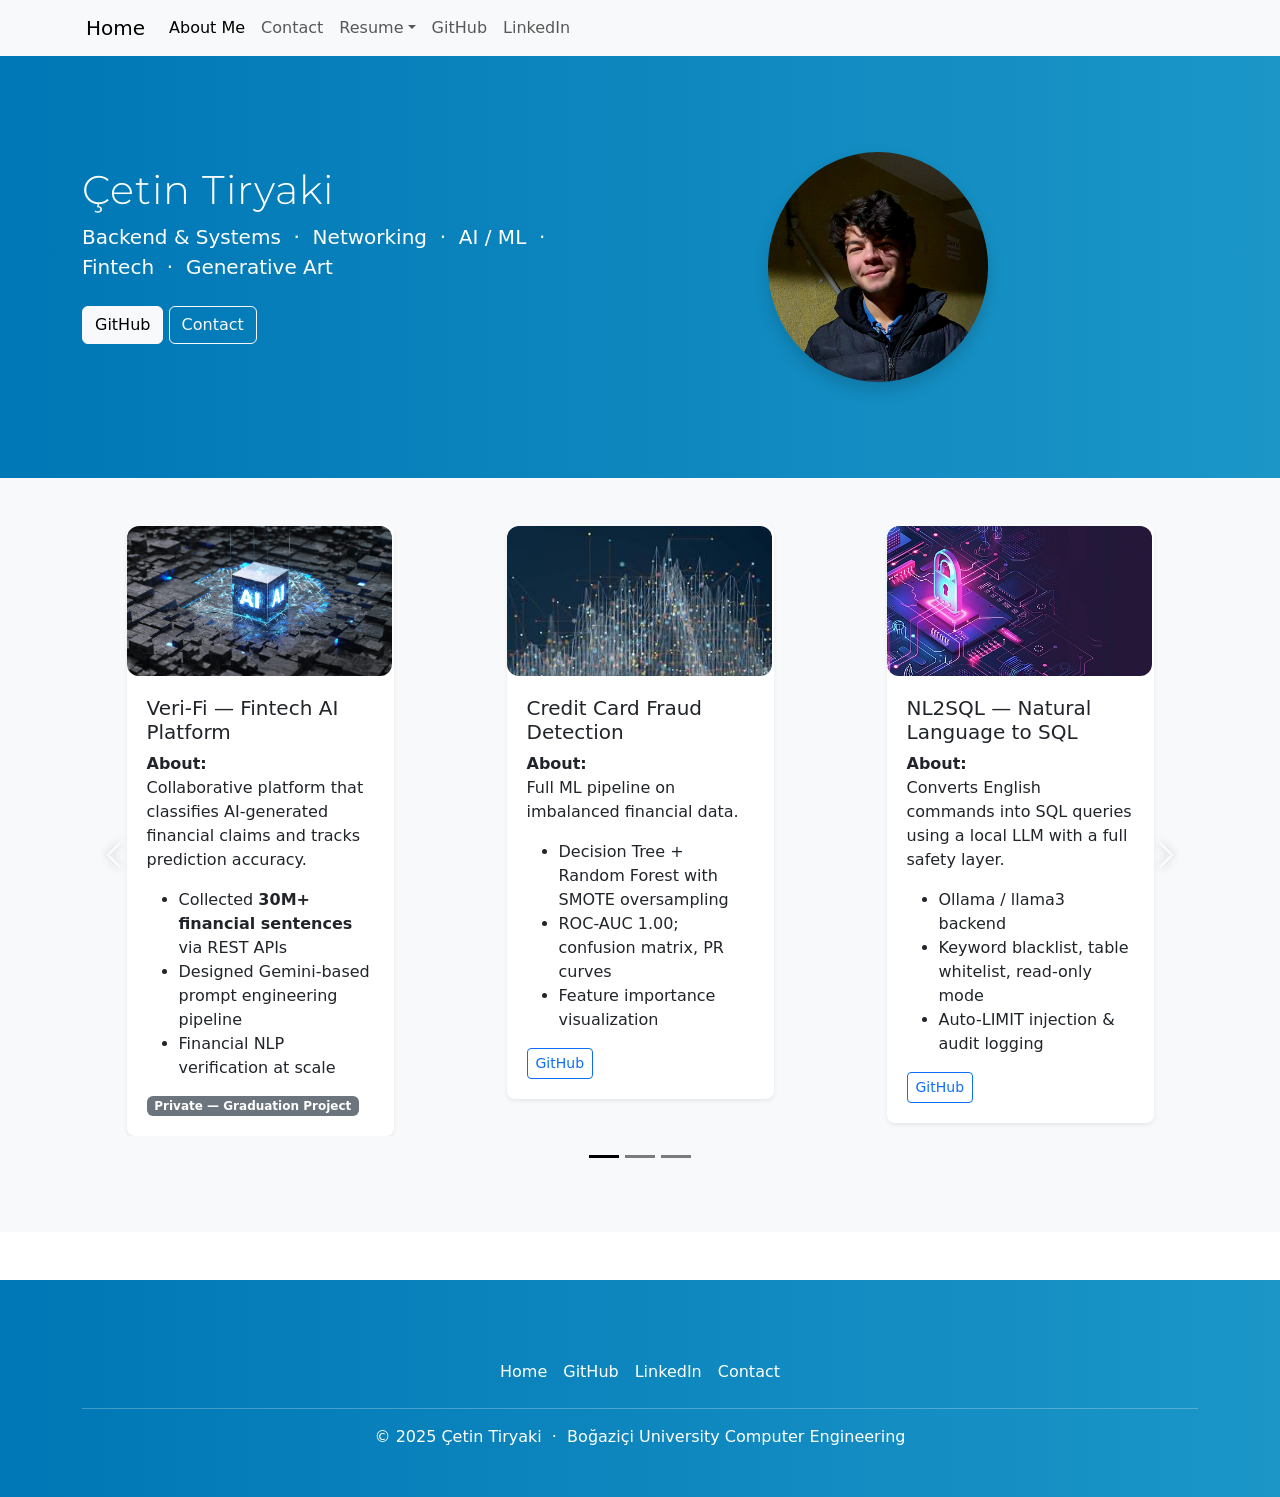
==== index.html @ 30a54d56 "initial commit" ====
<!DOCTYPE html>
<html lang="en">
<head>
    <meta charset="UTF-8">
    <meta name="viewport" content="width=device-width, initial-scale=1.0">
    <title>Çetin Tiryaki</title>
    <link href="https://cdn.jsdelivr.net/npm/bootstrap@5.3.8/dist/css/bootstrap.min.css" rel="stylesheet" integrity="sha384-sRIl4kxILFvY47J16cr9ZwB07vP4J8+LH7qKQnuqkuIAvNWLzeN8tE5YBujZqJLB" crossorigin="anonymous">
    <link rel="stylesheet" href="style.css">
    <link href="https://fonts.googleapis.com/css2?family=Montserrat:wght@600&display=swap" rel="stylesheet">
</head>
<body>

<!-- NAVBAR -->
<nav class="navbar navbar-expand-lg bg-body-tertiary">
  <div class="container px-3">
    <a class="navbar-brand" href="index.html">Home</a>
    <button class="navbar-toggler" type="button" data-bs-toggle="collapse"
            data-bs-target="#navbarSupportedContent" aria-controls="navbarSupportedContent"
            aria-expanded="false" aria-label="Toggle navigation">
      <span class="navbar-toggler-icon"></span>
    </button>
    <div class="collapse navbar-collapse" id="navbarSupportedContent">
      <ul class="navbar-nav me-auto mb-2 mb-lg-0">
        <li class="nav-item">
          <a class="nav-link active" aria-current="page" href="#">About Me</a>
        </li>
        <li class="nav-item">
          <a class="nav-link" href="mailto:cetin.tiryaki@std.bogazici.edu.tr">Contact</a>
        </li>
        <li class="nav-item dropdown">
          <a class="nav-link dropdown-toggle" href="#" role="button"
             data-bs-toggle="dropdown" aria-expanded="false">Resume</a>
          <ul class="dropdown-menu">
            <li><a class="dropdown-item" href="CV.pdf" download="CV.pdf">Download</a></li>
            <li><a class="dropdown-item" href="resume.html" target="_blank" rel="noopener">Preview</a></li>
          </ul>
        </li>
        <li class="nav-item">
          <a class="nav-link" href="https://github.com/cetintiryaki" target="_blank" rel="noopener">GitHub</a>
        </li>
        <li class="nav-item">
          <a class="nav-link" href="https://www.linkedin.com/in/%C3%A7etin-tiryaki-0653302aa" target="_blank" rel="noopener">LinkedIn</a>
        </li>
      </ul>
    </div>
  </div>
</nav>

<!-- HERO -->
<main>
  <section class="hero-section py-5">
    <div class="container">
      <div class="row py-lg-5 align-items-center">
        <div class="col-lg-6 col-md-7">
          <h1 class="fw-light text-start">Çetin Tiryaki</h1>
          <p class="lead text-start">Backend &amp; Systems &nbsp;·&nbsp; Networking &nbsp;·&nbsp; AI / ML &nbsp;·&nbsp; Fintech &nbsp;·&nbsp; Generative Art</p>
          <p class="text-start">
            <a href="https://github.com/cetintiryaki" target="_blank" class="btn btn-light my-2">GitHub</a>
            <a href="mailto:cetin.tiryaki@std.bogazici.edu.tr" class="btn btn-outline-light my-2">Contact</a>
          </p>
        </div>
        <div class="col-lg-5 col-md-5 text-center">
          <img src="./profile kopyası.png" alt="Çetin Tiryaki"
               class="rounded-circle img-fluid shadow" width="220" height="220">
        </div>
      </div>
    </div>
  </section>

  <!-- CARDS -->
  <div class="album py-5 bg-body-tertiary">
    <div class="container">

      <div id="cardCarousel" class="carousel carousel-dark slide" data-bs-ride="false">
        <div class="carousel-inner">

          <!-- SLIDE 1: Fintech & AI -->
          <div class="carousel-item active">
            <div class="row g-4">

              <div class="col-md-4">
                <div class="card shadow-sm">
                  <img src="./AI.jpeg" alt="Veri-Fi" style="border-radius:12px;object-fit:cover;" width="265" height="150">
                  <div class="card-body">
                    <h5 class="card-title">Veri-Fi — Fintech AI Platform</h5>
                    <p class="card-text">
                      <strong>About:</strong><br>
                      Collaborative platform that classifies AI-generated financial claims and tracks prediction accuracy.
                      <ul>
                        <li>Collected <strong>30M+ financial sentences</strong> via REST APIs</li>
                        <li>Designed Gemini-based prompt engineering pipeline</li>
                        <li>Financial NLP verification at scale</li>
                      </ul>
                    </p>
                    <div class="d-flex justify-content-between align-items-center">
                      <span class="badge bg-secondary">Private — Graduation Project</span>
                    </div>
                  </div>
                </div>
              </div>

              <div class="col-md-4">
                <div class="card shadow-sm">
                  <img src="./monte carlo.jpeg" alt="Fraud Detection" style="border-radius:12px;object-fit:cover;" width="265" height="150">
                  <div class="card-body">
                    <h5 class="card-title">Credit Card Fraud Detection</h5>
                    <p class="card-text">
                      <strong>About:</strong><br>
                      Full ML pipeline on imbalanced financial data.
                      <ul>
                        <li>Decision Tree + Random Forest with SMOTE oversampling</li>
                        <li>ROC-AUC 1.00; confusion matrix, PR curves</li>
                        <li>Feature importance visualization</li>
                      </ul>
                    </p>
                    <div class="d-flex justify-content-between align-items-center">
                      <div class="btn-group">
                        <a href="https://github.com/cetintiryaki/fraud-detection" target="_blank" class="btn btn-sm btn-outline-primary">GitHub</a>
                      </div>
                    </div>
                  </div>
                </div>
              </div>

              <div class="col-md-4">
                <div class="card shadow-sm">
                  <img src="./cs.jpg" alt="NL2SQL" style="border-radius:12px;object-fit:cover;" width="265" height="150">
                  <div class="card-body">
                    <h5 class="card-title">NL2SQL — Natural Language to SQL</h5>
                    <p class="card-text">
                      <strong>About:</strong><br>
                      Converts English commands into SQL queries using a local LLM with a full safety layer.
                      <ul>
                        <li>Ollama / llama3 backend</li>
                        <li>Keyword blacklist, table whitelist, read-only mode</li>
                        <li>Auto-LIMIT injection &amp; audit logging</li>
                      </ul>
                    </p>
                    <div class="d-flex justify-content-between align-items-center">
                      <div class="btn-group">
                        <a href="https://github.com/cetintiryaki/nl2sql" target="_blank" class="btn btn-sm btn-outline-primary">GitHub</a>
                      </div>
                    </div>
                  </div>
                </div>
              </div>

            </div>
          </div>

          <!-- SLIDE 2: Systems & Networking -->
          <div class="carousel-item">
            <div class="row g-4">

              <div class="col-md-4">
                <div class="card shadow-sm">
                  <img src="./network.jpeg" alt="Reliable UDP" style="border-radius:12px;object-fit:cover;" width="265" height="150">
                  <div class="card-body">
                    <h5 class="card-title">Reliable UDP Transport Protocol</h5>
                    <p class="card-text">
                      <strong>About:</strong><br>
                      TCP-like reliability built on top of UDP from scratch.
                      <ul>
                        <li>SEQ/ACK sliding window &amp; RWND flow control</li>
                        <li>Slow Start / Congestion Avoidance / Fast Recovery</li>
                        <li>File &amp; media transfer + terminal chat demo</li>
                      </ul>
                    </p>
                    <div class="d-flex justify-content-between align-items-center">
                      <div class="btn-group">
                        <a href="https://github.com/cetintiryaki/reliable-udp" target="_blank" class="btn btn-sm btn-outline-primary">GitHub</a>
                      </div>
                    </div>
                  </div>
                </div>
              </div>

              <div class="col-md-4">
                <div class="card shadow-sm">
                  <img src="./FullStack.jpg" alt="TransferDB" style="border-radius:12px;object-fit:cover;" width="265" height="150">
                  <div class="card-body">
                    <h5 class="card-title">TransferDB — Database Engineering</h5>
                    <p class="card-text">
                      <strong>About:</strong><br>
                      Full relational DB for a sports club management system (CMPE 321).
                      <ul>
                        <li>MySQL schema with 12 tables</li>
                        <li>13 SIGNAL-firing triggers for integrity enforcement</li>
                        <li>Flask backend with bcrypt authentication</li>
                      </ul>
                    </p>
                    <div class="d-flex justify-content-between align-items-center">
                      <span class="badge bg-secondary">Coursework — CMPE 321</span>
                    </div>
                  </div>
                </div>
              </div>

              <div class="col-md-4">
                <div class="card shadow-sm">
                  <img src="./skills.png" alt="WitcherTracker" style="border-radius:12px;object-fit:cover;" width="265" height="150">
                  <div class="card-body">
                    <h5 class="card-title">WitcherTracker — Systems Programming</h5>
                    <p class="card-text">
                      <strong>About:</strong><br>
                      Command-driven terminal application at the lowest level.
                      <ul>
                        <li>Full implementation in C (parser / processor / writer)</li>
                        <li>Complete port to <strong>x86-64 GNU Assembler</strong></li>
                        <li>Also includes RISC-V memory &amp; cache coursework</li>
                      </ul>
                    </p>
                    <div class="d-flex justify-content-between align-items-center">
                      <span class="badge bg-secondary">Coursework — Systems / Architecture</span>
                    </div>
                  </div>
                </div>
              </div>

            </div>
          </div>

          <!-- SLIDE 3: Algorithms & Academic -->
          <div class="carousel-item">
            <div class="row g-4">

              <div class="col-md-4">
                <div class="card shadow-sm">
                  <img src="./perlin.PNG" alt="Generative Art" style="border-radius:12px;object-fit:cover;" width="265" height="150">
                  <div class="card-body">
                    <h5 class="card-title">Generative Art &amp; Simulations</h5>
                    <p class="card-text">
                      <strong>About:</strong><br>
                      Creative coding and physics-based simulation.
                      <ul>
                        <li>Generative art — exhibited at Boğaziçi University(The picture above is mine.)</li>
                        <li>Interstellar object simulation with Perlin noise</li>
                        <li>Music recommendation (probabilistic simulation)</li>
                        <li>2D projectile game; Monte Carlo methods</li>
                      </ul>
                    </p>
                    <div class="d-flex justify-content-between align-items-center">
                      <span class="badge bg-secondary">Personal &amp; Coursework</span>
                    </div>
                  </div>
                </div>
              </div>

              <div class="col-md-4">
                <div class="card shadow-sm">
                  <img src="./software-testing.webp" alt="Algorithms" style="border-radius:12px;object-fit:cover;" width="265" height="150">
                  <div class="card-body">
                    <h5 class="card-title">Algorithms &amp; AI Projects</h5>
                    <p class="card-text">
                      <strong>About:</strong><br>
                      Data structures and AI coursework implemented from scratch.
                      <ul>
                        <li>AI Tic-Tac-Toe agent (minimax + alpha-beta pruning)</li>
                        <li>Ant Colony Optimization — supermarket delivery routing</li>
                        <li>Instagram feed ranking (heap + hashmap)</li>
                        <li>Truck park simulation (AVL tree); Dijkstra / graph projects</li>
                        <li>Decision Tree from scratch; Evochirp (x86 evolutionary simulation)</li>
                      </ul>
                    </p>
                    <div class="d-flex justify-content-between align-items-center">
                      <span class="badge bg-secondary">Coursework</span>
                    </div>
                  </div>
                </div>
              </div>

              <div class="col-md-4">
                <div class="card shadow-sm">
                  <img src="./hobbies.jpg" alt="Hobbies" style="border-radius:12px;object-fit:cover;" width="265" height="150">
                  <div class="card-body">
                    <h5 class="card-title">Beyond the Code</h5>
                    <p class="card-text">
                      <strong>Activities:</strong>
                      <ul>
                        <li>Theatre acting — İstanbul University Cerrahpaşa Theatre Club; national tours</li>
                        <li>Piano &amp; violin</li>
                        <li>Strength training &amp; swimming</li>
                        <li>Cinema, literature, philosophy, psychology</li>
                      </ul>
                    </p>
                    <div class="d-flex justify-content-between align-items-center">
                      <span class="badge bg-secondary">Life outside the terminal</span>
                    </div>
                  </div>
                </div>
              </div>

            </div>
          </div>

        </div><!-- /.carousel-inner -->

        <button class="carousel-control-prev" type="button" data-bs-target="#cardCarousel" data-bs-slide="prev">
          <span class="carousel-control-prev-icon" aria-hidden="true"></span>
          <span class="visually-hidden">Previous</span>
        </button>
        <button class="carousel-control-next" type="button" data-bs-target="#cardCarousel" data-bs-slide="next">
          <span class="carousel-control-next-icon" aria-hidden="true"></span>
          <span class="visually-hidden">Next</span>
        </button>

        <br><br>

        <div class="carousel-indicators mt-4">
          <button type="button" data-bs-target="#cardCarousel" data-bs-slide-to="0" class="active" aria-current="true" aria-label="Fintech & AI"></button>
          <button type="button" data-bs-target="#cardCarousel" data-bs-slide-to="1" aria-label="Systems & Networking"></button>
          <button type="button" data-bs-target="#cardCarousel" data-bs-slide-to="2" aria-label="Algorithms & Academic"></button>
        </div>

      </div><!-- /#cardCarousel -->

    </div>
  </div>

  <!-- FOOTER -->
  <section class="footer-gradient mt-5">
    <div class="container">
      <footer class="py-4">
        <ul class="nav justify-content-center border-bottom pb-3 mb-3">
          <li class="nav-item"><a href="#" class="nav-link px-2">Home</a></li>
          <li class="nav-item"><a href="https://github.com/cetintiryaki" target="_blank" class="nav-link px-2">GitHub</a></li>
          <li class="nav-item"><a href="https://www.linkedin.com/in/%C3%A7etin-tiryaki-0653302aa" target="_blank" class="nav-link px-2">LinkedIn</a></li>
          <li class="nav-item"><a href="mailto:cetin.tiryaki@std.bogazici.edu.tr" class="nav-link px-2">Contact</a></li>
        </ul>
        <p class="text-center mb-0">© 2025 Çetin Tiryaki &nbsp;·&nbsp; Boğaziçi University Computer Engineering</p>
      </footer>
    </div>
  </section>

</main>

<script src="https://cdn.jsdelivr.net/npm/bootstrap@5.3.8/dist/js/bootstrap.bundle.min.js" integrity="sha384-FKyoEForCGlyvwx9Hj09JcYn3nv7wiPVlz7YYwJrWVcXK/BmnVDxM+D2scQbITxI" crossorigin="anonymous"></script>
</body>
</html>
---- style.css ----
.hero-section {
  background: linear-gradient(270deg, #0d6efd, #00b4d8, #48cae4, #0077b6);
  background-size: 800% 800%;
  animation: gradientMove 30s ease infinite;
  color: #fff;
}

@keyframes gradientMove {
  0% {background-position: 0% 50%;}
  50% {background-position: 100% 50%;}
  100% {background-position: 0% 50%;}
}

.hero-section h1 {
  font-family: 'Montserrat', sans-serif;
  font-weight: 600; /* kalınlık */
  letter-spacing: 1px; /* harfler arası biraz açıklık */
}

/* Carousel butonları daha görünür olsun */
#cardCarousel .carousel-control-prev,
#cardCarousel .carousel-control-next {
  width: 4rem;
}

#cardCarousel .carousel-control-prev-icon,
#cardCarousel .carousel-control-next-icon {
  filter: drop-shadow(0 0 4px rgba(0,0,0,.5));
}

/* Kartlar arası standart gutter */
#cardCarousel .row > [class^="col"] {
  padding-left: .75rem;
  padding-right: .75rem;
}

.card {
  border: none;
  border-radius: 8px;              
  width: 75%;                      
  margin: 0 auto;                  
  transition: transform 0.3s ease, box-shadow 0.3s ease;
}

.card:hover {
  transform: translateY(-6px);
  box-shadow: 0 8px 16px rgba(0,0,0,0.15);
}

.card-body {
  padding: 1.25rem;                 /* içerik biraz sıkı dursun */
}

.card-border-top {
  border-top: 4px solid;  /* daha ince şerit */
}

.footer-gradient{
  background: linear-gradient(270deg, #0d6efd, #00b4d8, #48cae4, #0077b6);
  background-size: 800% 800%;
  animation: gradientMove 30s ease infinite;
  color: #fff;
  padding: 48px 0 24px;     /* gradient alanını görünür kılar */
}

.footer-gradient .nav-link,
.footer-gradient p {
  color: #fff !important;
}

.footer-gradient .border-bottom{
  border-color: rgba(255,255,255,.25) !important;
}
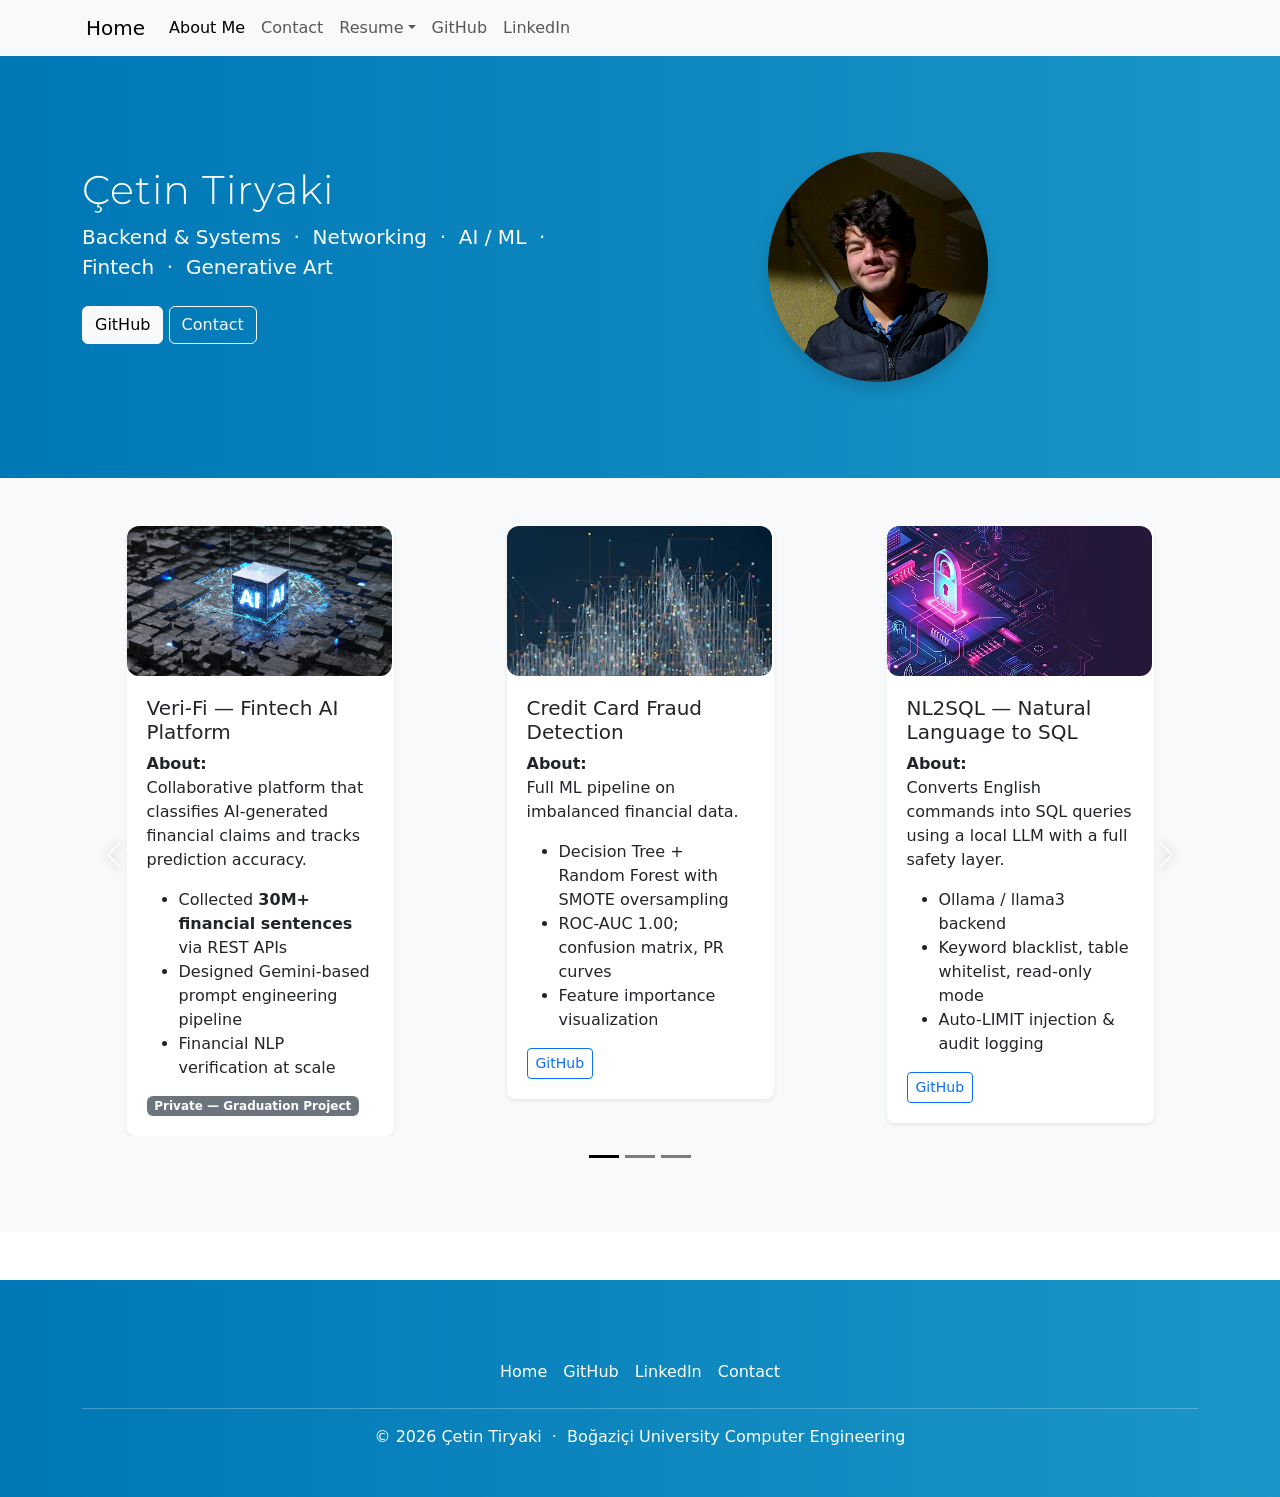
==== commit d4441c4a: "Update index.html" ====
--- a/index.html
+++ b/index.html
@@ -327,7 +327,7 @@
           <li class="nav-item"><a href="https://www.linkedin.com/in/%C3%A7etin-tiryaki-0653302aa" target="_blank" class="nav-link px-2">LinkedIn</a></li>
           <li class="nav-item"><a href="mailto:cetin.tiryaki@std.bogazici.edu.tr" class="nav-link px-2">Contact</a></li>
         </ul>
-        <p class="text-center mb-0">© 2025 Çetin Tiryaki &nbsp;·&nbsp; Boğaziçi University Computer Engineering</p>
+        <p class="text-center mb-0">© 2026 Çetin Tiryaki &nbsp;·&nbsp; Boğaziçi University Computer Engineering</p>
       </footer>
     </div>
   </section>
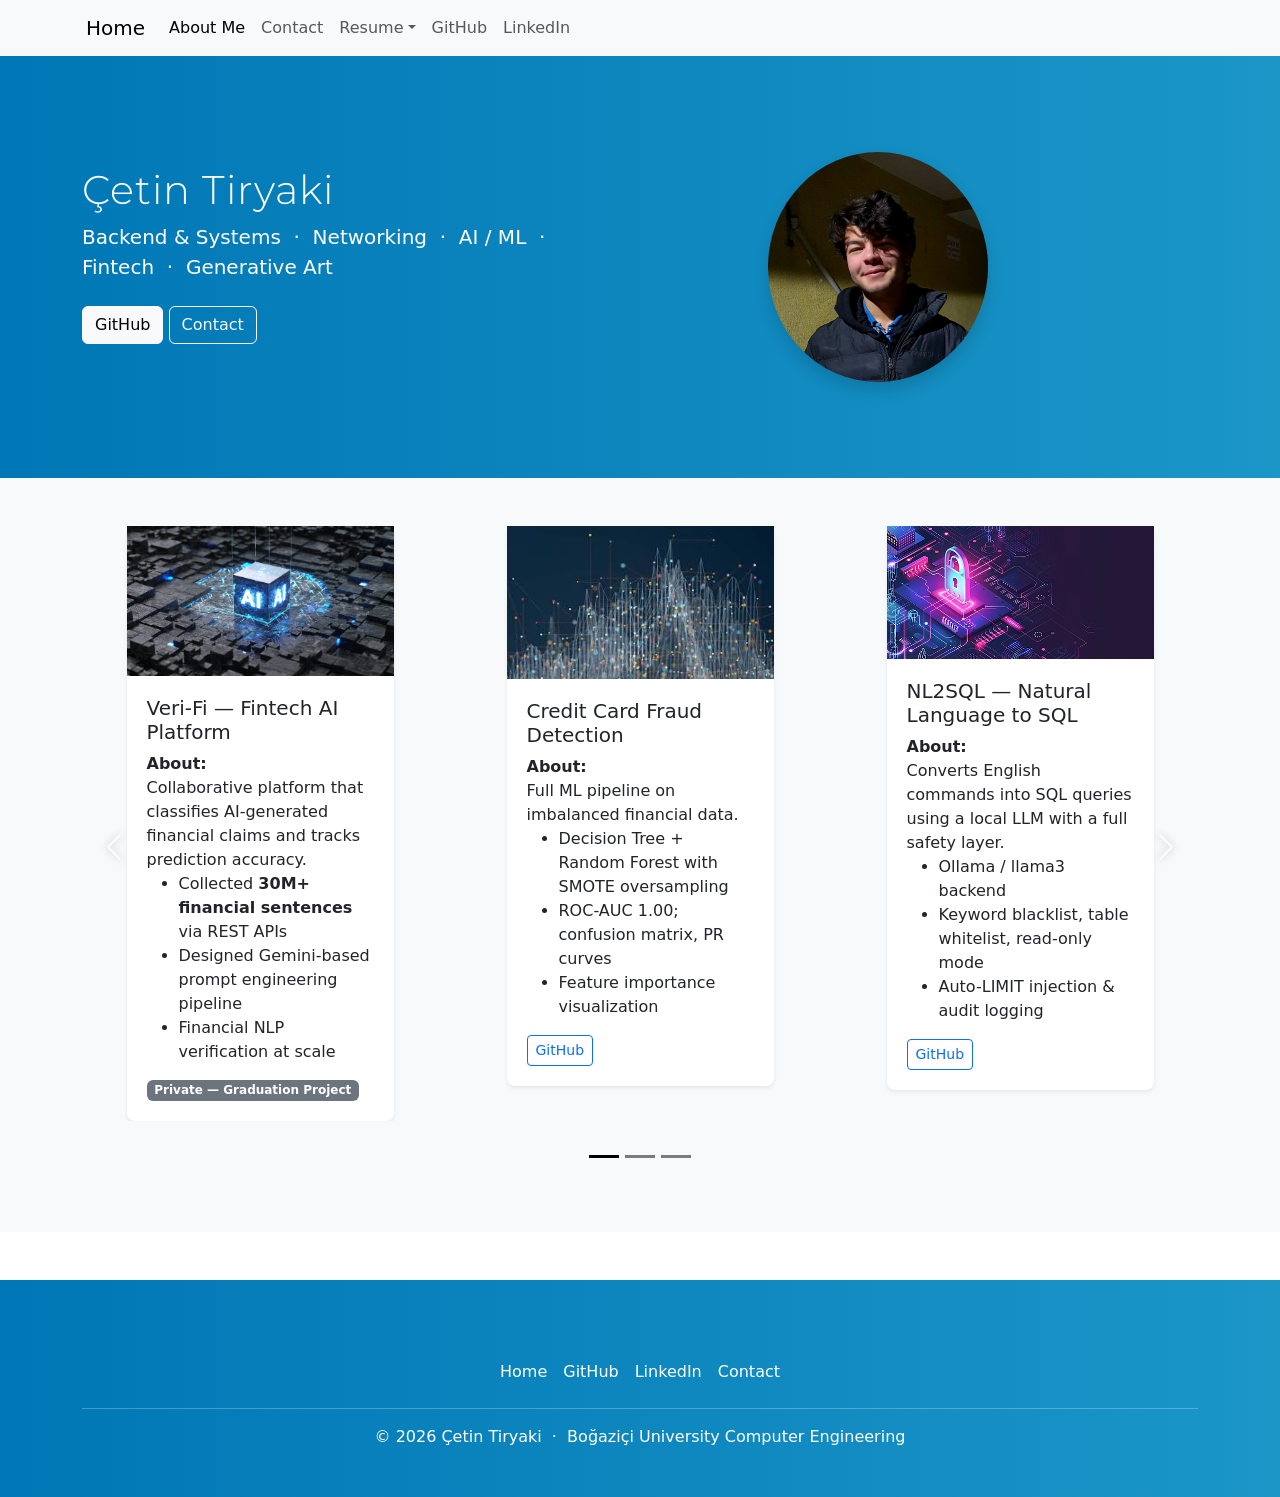
==== commit 259b8a20: "Update index.html" ====
--- a/index.html
+++ b/index.html
@@ -9,7 +9,6 @@
     <link href="https://fonts.googleapis.com/css2?family=Montserrat:wght@600&display=swap" rel="stylesheet">
 </head>
 <body>
-
 <!-- NAVBAR -->
 <nav class="navbar navbar-expand-lg bg-body-tertiary">
   <div class="container px-3">
@@ -71,19 +70,21 @@
   <div class="album py-5 bg-body-tertiary">
     <div class="container">
 
-      <div id="cardCarousel" class="carousel carousel-dark slide" data-bs-ride="false">
+      <!-- ============================== -->
+      <!-- DESKTOP / TABLET: 3 slide x 3 kart -->
+      <!-- ============================== -->
+      <div id="cardCarousel" class="carousel carousel-dark slide d-none d-md-block" data-bs-ride="false">
         <div class="carousel-inner">
 
           <!-- SLIDE 1: Fintech & AI -->
           <div class="carousel-item active">
             <div class="row g-4">
-
-              <div class="col-md-4">
-                <div class="card shadow-sm">
-                  <img src="./AI.jpeg" alt="Veri-Fi" style="border-radius:12px;object-fit:cover;" width="265" height="150">
+              <div class="col-md-4">
+                <div class="card shadow-sm">
+                  <img src="./AI.jpeg" alt="Veri-Fi">
                   <div class="card-body">
                     <h5 class="card-title">Veri-Fi — Fintech AI Platform</h5>
-                    <p class="card-text">
+                    <div class="card-text">
                       <strong>About:</strong><br>
                       Collaborative platform that classifies AI-generated financial claims and tracks prediction accuracy.
                       <ul>
@@ -91,20 +92,19 @@
                         <li>Designed Gemini-based prompt engineering pipeline</li>
                         <li>Financial NLP verification at scale</li>
                       </ul>
-                    </p>
+                    </div>
                     <div class="d-flex justify-content-between align-items-center">
                       <span class="badge bg-secondary">Private — Graduation Project</span>
                     </div>
                   </div>
                 </div>
               </div>
-
-              <div class="col-md-4">
-                <div class="card shadow-sm">
-                  <img src="./monte carlo.jpeg" alt="Fraud Detection" style="border-radius:12px;object-fit:cover;" width="265" height="150">
+              <div class="col-md-4">
+                <div class="card shadow-sm">
+                  <img src="./monte carlo.jpeg" alt="Fraud Detection">
                   <div class="card-body">
                     <h5 class="card-title">Credit Card Fraud Detection</h5>
-                    <p class="card-text">
+                    <div class="card-text">
                       <strong>About:</strong><br>
                       Full ML pipeline on imbalanced financial data.
                       <ul>
@@ -112,7 +112,7 @@
                         <li>ROC-AUC 1.00; confusion matrix, PR curves</li>
                         <li>Feature importance visualization</li>
                       </ul>
-                    </p>
+                    </div>
                     <div class="d-flex justify-content-between align-items-center">
                       <div class="btn-group">
                         <a href="https://github.com/cetintiryaki/fraud-detection" target="_blank" class="btn btn-sm btn-outline-primary">GitHub</a>
@@ -121,13 +121,12 @@
                   </div>
                 </div>
               </div>
-
-              <div class="col-md-4">
-                <div class="card shadow-sm">
-                  <img src="./cs.jpg" alt="NL2SQL" style="border-radius:12px;object-fit:cover;" width="265" height="150">
+              <div class="col-md-4">
+                <div class="card shadow-sm">
+                  <img src="./cs.jpg" alt="NL2SQL">
                   <div class="card-body">
                     <h5 class="card-title">NL2SQL — Natural Language to SQL</h5>
-                    <p class="card-text">
+                    <div class="card-text">
                       <strong>About:</strong><br>
                       Converts English commands into SQL queries using a local LLM with a full safety layer.
                       <ul>
@@ -135,7 +134,7 @@
                         <li>Keyword blacklist, table whitelist, read-only mode</li>
                         <li>Auto-LIMIT injection &amp; audit logging</li>
                       </ul>
-                    </p>
+                    </div>
                     <div class="d-flex justify-content-between align-items-center">
                       <div class="btn-group">
                         <a href="https://github.com/cetintiryaki/nl2sql" target="_blank" class="btn btn-sm btn-outline-primary">GitHub</a>
@@ -144,20 +143,18 @@
                   </div>
                 </div>
               </div>
-
             </div>
           </div>
 
           <!-- SLIDE 2: Systems & Networking -->
           <div class="carousel-item">
             <div class="row g-4">
-
-              <div class="col-md-4">
-                <div class="card shadow-sm">
-                  <img src="./network.jpeg" alt="Reliable UDP" style="border-radius:12px;object-fit:cover;" width="265" height="150">
+              <div class="col-md-4">
+                <div class="card shadow-sm">
+                  <img src="./network.jpeg" alt="Reliable UDP">
                   <div class="card-body">
                     <h5 class="card-title">Reliable UDP Transport Protocol</h5>
-                    <p class="card-text">
+                    <div class="card-text">
                       <strong>About:</strong><br>
                       TCP-like reliability built on top of UDP from scratch.
                       <ul>
@@ -165,7 +162,7 @@
                         <li>Slow Start / Congestion Avoidance / Fast Recovery</li>
                         <li>File &amp; media transfer + terminal chat demo</li>
                       </ul>
-                    </p>
+                    </div>
                     <div class="d-flex justify-content-between align-items-center">
                       <div class="btn-group">
                         <a href="https://github.com/cetintiryaki/reliable-udp" target="_blank" class="btn btn-sm btn-outline-primary">GitHub</a>
@@ -174,13 +171,12 @@
                   </div>
                 </div>
               </div>
-
-              <div class="col-md-4">
-                <div class="card shadow-sm">
-                  <img src="./FullStack.jpg" alt="TransferDB" style="border-radius:12px;object-fit:cover;" width="265" height="150">
+              <div class="col-md-4">
+                <div class="card shadow-sm">
+                  <img src="./FullStack.jpg" alt="TransferDB">
                   <div class="card-body">
                     <h5 class="card-title">TransferDB — Database Engineering</h5>
-                    <p class="card-text">
+                    <div class="card-text">
                       <strong>About:</strong><br>
                       Full relational DB for a sports club management system (CMPE 321).
                       <ul>
@@ -188,20 +184,19 @@
                         <li>13 SIGNAL-firing triggers for integrity enforcement</li>
                         <li>Flask backend with bcrypt authentication</li>
                       </ul>
-                    </p>
+                    </div>
                     <div class="d-flex justify-content-between align-items-center">
                       <span class="badge bg-secondary">Coursework — CMPE 321</span>
                     </div>
                   </div>
                 </div>
               </div>
-
-              <div class="col-md-4">
-                <div class="card shadow-sm">
-                  <img src="./skills.png" alt="WitcherTracker" style="border-radius:12px;object-fit:cover;" width="265" height="150">
+              <div class="col-md-4">
+                <div class="card shadow-sm">
+                  <img src="./skills.png" alt="WitcherTracker">
                   <div class="card-body">
                     <h5 class="card-title">WitcherTracker — Systems Programming</h5>
-                    <p class="card-text">
+                    <div class="card-text">
                       <strong>About:</strong><br>
                       Command-driven terminal application at the lowest level.
                       <ul>
@@ -209,49 +204,46 @@
                         <li>Complete port to <strong>x86-64 GNU Assembler</strong></li>
                         <li>Also includes RISC-V memory &amp; cache coursework</li>
                       </ul>
-                    </p>
+                    </div>
                     <div class="d-flex justify-content-between align-items-center">
                       <span class="badge bg-secondary">Coursework — Systems / Architecture</span>
                     </div>
                   </div>
                 </div>
               </div>
-
             </div>
           </div>
 
           <!-- SLIDE 3: Algorithms & Academic -->
           <div class="carousel-item">
             <div class="row g-4">
-
-              <div class="col-md-4">
-                <div class="card shadow-sm">
-                  <img src="./perlin.PNG" alt="Generative Art" style="border-radius:12px;object-fit:cover;" width="265" height="150">
+              <div class="col-md-4">
+                <div class="card shadow-sm">
+                  <img src="./perlin.PNG" alt="Generative Art">
                   <div class="card-body">
                     <h5 class="card-title">Generative Art &amp; Simulations</h5>
-                    <p class="card-text">
+                    <div class="card-text">
                       <strong>About:</strong><br>
                       Creative coding and physics-based simulation.
                       <ul>
-                        <li>Generative art — exhibited at Boğaziçi University(The picture above is mine.)</li>
+                        <li>Generative art — exhibited at Boğaziçi University (the picture above is mine)</li>
                         <li>Interstellar object simulation with Perlin noise</li>
                         <li>Music recommendation (probabilistic simulation)</li>
                         <li>2D projectile game; Monte Carlo methods</li>
                       </ul>
-                    </p>
+                    </div>
                     <div class="d-flex justify-content-between align-items-center">
                       <span class="badge bg-secondary">Personal &amp; Coursework</span>
                     </div>
                   </div>
                 </div>
               </div>
-
-              <div class="col-md-4">
-                <div class="card shadow-sm">
-                  <img src="./software-testing.webp" alt="Algorithms" style="border-radius:12px;object-fit:cover;" width="265" height="150">
+              <div class="col-md-4">
+                <div class="card shadow-sm">
+                  <img src="./software-testing.webp" alt="Algorithms">
                   <div class="card-body">
                     <h5 class="card-title">Algorithms &amp; AI Projects</h5>
-                    <p class="card-text">
+                    <div class="card-text">
                       <strong>About:</strong><br>
                       Data structures and AI coursework implemented from scratch.
                       <ul>
@@ -261,20 +253,19 @@
                         <li>Truck park simulation (AVL tree); Dijkstra / graph projects</li>
                         <li>Decision Tree from scratch; Evochirp (x86 evolutionary simulation)</li>
                       </ul>
-                    </p>
+                    </div>
                     <div class="d-flex justify-content-between align-items-center">
                       <span class="badge bg-secondary">Coursework</span>
                     </div>
                   </div>
                 </div>
               </div>
-
-              <div class="col-md-4">
-                <div class="card shadow-sm">
-                  <img src="./hobbies.jpg" alt="Hobbies" style="border-radius:12px;object-fit:cover;" width="265" height="150">
+              <div class="col-md-4">
+                <div class="card shadow-sm">
+                  <img src="./hobbies.jpg" alt="Hobbies">
                   <div class="card-body">
                     <h5 class="card-title">Beyond the Code</h5>
-                    <p class="card-text">
+                    <div class="card-text">
                       <strong>Activities:</strong>
                       <ul>
                         <li>Theatre acting — İstanbul University Cerrahpaşa Theatre Club; national tours</li>
@@ -282,14 +273,13 @@
                         <li>Strength training &amp; swimming</li>
                         <li>Cinema, literature, philosophy, psychology</li>
                       </ul>
-                    </p>
+                    </div>
                     <div class="d-flex justify-content-between align-items-center">
                       <span class="badge bg-secondary">Life outside the terminal</span>
                     </div>
                   </div>
                 </div>
               </div>
-
             </div>
           </div>
 
@@ -304,15 +294,271 @@
           <span class="visually-hidden">Next</span>
         </button>
 
-        <br><br>
-
-        <div class="carousel-indicators mt-4">
+        <div class="carousel-indicators mt-4 position-static">
           <button type="button" data-bs-target="#cardCarousel" data-bs-slide-to="0" class="active" aria-current="true" aria-label="Fintech & AI"></button>
           <button type="button" data-bs-target="#cardCarousel" data-bs-slide-to="1" aria-label="Systems & Networking"></button>
           <button type="button" data-bs-target="#cardCarousel" data-bs-slide-to="2" aria-label="Algorithms & Academic"></button>
         </div>
-
       </div><!-- /#cardCarousel -->
+
+
+      <!-- ================================== -->
+      <!-- MOBILE: 9 slide x 1 kart (yan kaydırma) -->
+      <!-- ================================== -->
+      <div id="cardCarouselMobile" class="carousel carousel-dark slide d-md-none" data-bs-ride="false">
+        <div class="carousel-inner">
+
+          <div class="carousel-item active">
+            <div class="row g-4">
+              <div class="col-11 col-sm-9 mx-auto">
+                <div class="card shadow-sm">
+                  <img src="./AI.jpeg" alt="Veri-Fi">
+                  <div class="card-body">
+                    <h5 class="card-title">Veri-Fi — Fintech AI Platform</h5>
+                    <div class="card-text">
+                      <strong>About:</strong><br>
+                      Collaborative platform that classifies AI-generated financial claims and tracks prediction accuracy.
+                      <ul>
+                        <li>Collected <strong>30M+ financial sentences</strong> via REST APIs</li>
+                        <li>Designed Gemini-based prompt engineering pipeline</li>
+                        <li>Financial NLP verification at scale</li>
+                      </ul>
+                    </div>
+                    <div class="d-flex justify-content-between align-items-center">
+                      <span class="badge bg-secondary">Private — Graduation Project</span>
+                    </div>
+                  </div>
+                </div>
+              </div>
+            </div>
+          </div>
+
+          <div class="carousel-item">
+            <div class="row g-4">
+              <div class="col-11 col-sm-9 mx-auto">
+                <div class="card shadow-sm">
+                  <img src="./monte carlo.jpeg" alt="Fraud Detection">
+                  <div class="card-body">
+                    <h5 class="card-title">Credit Card Fraud Detection</h5>
+                    <div class="card-text">
+                      <strong>About:</strong><br>
+                      Full ML pipeline on imbalanced financial data.
+                      <ul>
+                        <li>Decision Tree + Random Forest with SMOTE oversampling</li>
+                        <li>ROC-AUC 1.00; confusion matrix, PR curves</li>
+                        <li>Feature importance visualization</li>
+                      </ul>
+                    </div>
+                    <div class="d-flex justify-content-between align-items-center">
+                      <a href="https://github.com/cetintiryaki/fraud-detection" target="_blank" class="btn btn-sm btn-outline-primary">GitHub</a>
+                    </div>
+                  </div>
+                </div>
+              </div>
+            </div>
+          </div>
+
+          <div class="carousel-item">
+            <div class="row g-4">
+              <div class="col-11 col-sm-9 mx-auto">
+                <div class="card shadow-sm">
+                  <img src="./cs.jpg" alt="NL2SQL">
+                  <div class="card-body">
+                    <h5 class="card-title">NL2SQL — Natural Language to SQL</h5>
+                    <div class="card-text">
+                      <strong>About:</strong><br>
+                      Converts English commands into SQL queries using a local LLM with a full safety layer.
+                      <ul>
+                        <li>Ollama / llama3 backend</li>
+                        <li>Keyword blacklist, table whitelist, read-only mode</li>
+                        <li>Auto-LIMIT injection &amp; audit logging</li>
+                      </ul>
+                    </div>
+                    <div class="d-flex justify-content-between align-items-center">
+                      <a href="https://github.com/cetintiryaki/nl2sql" target="_blank" class="btn btn-sm btn-outline-primary">GitHub</a>
+                    </div>
+                  </div>
+                </div>
+              </div>
+            </div>
+          </div>
+
+          <div class="carousel-item">
+            <div class="row g-4">
+              <div class="col-11 col-sm-9 mx-auto">
+                <div class="card shadow-sm">
+                  <img src="./network.jpeg" alt="Reliable UDP">
+                  <div class="card-body">
+                    <h5 class="card-title">Reliable UDP Transport Protocol</h5>
+                    <div class="card-text">
+                      <strong>About:</strong><br>
+                      TCP-like reliability built on top of UDP from scratch.
+                      <ul>
+                        <li>SEQ/ACK sliding window &amp; RWND flow control</li>
+                        <li>Slow Start / Congestion Avoidance / Fast Recovery</li>
+                        <li>File &amp; media transfer + terminal chat demo</li>
+                      </ul>
+                    </div>
+                    <div class="d-flex justify-content-between align-items-center">
+                      <a href="https://github.com/cetintiryaki/reliable-udp" target="_blank" class="btn btn-sm btn-outline-primary">GitHub</a>
+                    </div>
+                  </div>
+                </div>
+              </div>
+            </div>
+          </div>
+
+          <div class="carousel-item">
+            <div class="row g-4">
+              <div class="col-11 col-sm-9 mx-auto">
+                <div class="card shadow-sm">
+                  <img src="./FullStack.jpg" alt="TransferDB">
+                  <div class="card-body">
+                    <h5 class="card-title">TransferDB — Database Engineering</h5>
+                    <div class="card-text">
+                      <strong>About:</strong><br>
+                      Full relational DB for a sports club management system (CMPE 321).
+                      <ul>
+                        <li>MySQL schema with 12 tables</li>
+                        <li>13 SIGNAL-firing triggers for integrity enforcement</li>
+                        <li>Flask backend with bcrypt authentication</li>
+                      </ul>
+                    </div>
+                    <div class="d-flex justify-content-between align-items-center">
+                      <span class="badge bg-secondary">Coursework — CMPE 321</span>
+                    </div>
+                  </div>
+                </div>
+              </div>
+            </div>
+          </div>
+
+          <div class="carousel-item">
+            <div class="row g-4">
+              <div class="col-11 col-sm-9 mx-auto">
+                <div class="card shadow-sm">
+                  <img src="./skills.png" alt="WitcherTracker">
+                  <div class="card-body">
+                    <h5 class="card-title">WitcherTracker — Systems Programming</h5>
+                    <div class="card-text">
+                      <strong>About:</strong><br>
+                      Command-driven terminal application at the lowest level.
+                      <ul>
+                        <li>Full implementation in C (parser / processor / writer)</li>
+                        <li>Complete port to <strong>x86-64 GNU Assembler</strong></li>
+                        <li>Also includes RISC-V memory &amp; cache coursework</li>
+                      </ul>
+                    </div>
+                    <div class="d-flex justify-content-between align-items-center">
+                      <span class="badge bg-secondary">Coursework — Systems / Architecture</span>
+                    </div>
+                  </div>
+                </div>
+              </div>
+            </div>
+          </div>
+
+          <div class="carousel-item">
+            <div class="row g-4">
+              <div class="col-11 col-sm-9 mx-auto">
+                <div class="card shadow-sm">
+                  <img src="./perlin.PNG" alt="Generative Art">
+                  <div class="card-body">
+                    <h5 class="card-title">Generative Art &amp; Simulations</h5>
+                    <div class="card-text">
+                      <strong>About:</strong><br>
+                      Creative coding and physics-based simulation.
+                      <ul>
+                        <li>Generative art — exhibited at Boğaziçi University (the picture above is mine)</li>
+                        <li>Interstellar object simulation with Perlin noise</li>
+                        <li>Music recommendation (probabilistic simulation)</li>
+                        <li>2D projectile game; Monte Carlo methods</li>
+                      </ul>
+                    </div>
+                    <div class="d-flex justify-content-between align-items-center">
+                      <span class="badge bg-secondary">Personal &amp; Coursework</span>
+                    </div>
+                  </div>
+                </div>
+              </div>
+            </div>
+          </div>
+
+          <div class="carousel-item">
+            <div class="row g-4">
+              <div class="col-11 col-sm-9 mx-auto">
+                <div class="card shadow-sm">
+                  <img src="./software-testing.webp" alt="Algorithms">
+                  <div class="card-body">
+                    <h5 class="card-title">Algorithms &amp; AI Projects</h5>
+                    <div class="card-text">
+                      <strong>About:</strong><br>
+                      Data structures and AI coursework implemented from scratch.
+                      <ul>
+                        <li>AI Tic-Tac-Toe agent (minimax + alpha-beta pruning)</li>
+                        <li>Ant Colony Optimization — supermarket delivery routing</li>
+                        <li>Instagram feed ranking (heap + hashmap)</li>
+                        <li>Truck park simulation (AVL tree); Dijkstra / graph projects</li>
+                        <li>Decision Tree from scratch; Evochirp (x86 evolutionary simulation)</li>
+                      </ul>
+                    </div>
+                    <div class="d-flex justify-content-between align-items-center">
+                      <span class="badge bg-secondary">Coursework</span>
+                    </div>
+                  </div>
+                </div>
+              </div>
+            </div>
+          </div>
+
+          <div class="carousel-item">
+            <div class="row g-4">
+              <div class="col-11 col-sm-9 mx-auto">
+                <div class="card shadow-sm">
+                  <img src="./hobbies.jpg" alt="Hobbies">
+                  <div class="card-body">
+                    <h5 class="card-title">Beyond the Code</h5>
+                    <div class="card-text">
+                      <strong>Activities:</strong>
+                      <ul>
+                        <li>Theatre acting — İstanbul University Cerrahpaşa Theatre Club; national tours</li>
+                        <li>Piano &amp; violin</li>
+                        <li>Strength training &amp; swimming</li>
+                        <li>Cinema, literature, philosophy, psychology</li>
+                      </ul>
+                    </div>
+                    <div class="d-flex justify-content-between align-items-center">
+                      <span class="badge bg-secondary">Life outside the terminal</span>
+                    </div>
+                  </div>
+                </div>
+              </div>
+            </div>
+          </div>
+
+        </div><!-- /.carousel-inner mobile -->
+
+        <button class="carousel-control-prev" type="button" data-bs-target="#cardCarouselMobile" data-bs-slide="prev">
+          <span class="carousel-control-prev-icon" aria-hidden="true"></span>
+          <span class="visually-hidden">Previous</span>
+        </button>
+        <button class="carousel-control-next" type="button" data-bs-target="#cardCarouselMobile" data-bs-slide="next">
+          <span class="carousel-control-next-icon" aria-hidden="true"></span>
+          <span class="visually-hidden">Next</span>
+        </button>
+
+        <div class="carousel-indicators mt-4 position-static">
+          <button type="button" data-bs-target="#cardCarouselMobile" data-bs-slide-to="0" class="active" aria-current="true" aria-label="Card 1"></button>
+          <button type="button" data-bs-target="#cardCarouselMobile" data-bs-slide-to="1" aria-label="Card 2"></button>
+          <button type="button" data-bs-target="#cardCarouselMobile" data-bs-slide-to="2" aria-label="Card 3"></button>
+          <button type="button" data-bs-target="#cardCarouselMobile" data-bs-slide-to="3" aria-label="Card 4"></button>
+          <button type="button" data-bs-target="#cardCarouselMobile" data-bs-slide-to="4" aria-label="Card 5"></button>
+          <button type="button" data-bs-target="#cardCarouselMobile" data-bs-slide-to="5" aria-label="Card 6"></button>
+          <button type="button" data-bs-target="#cardCarouselMobile" data-bs-slide-to="6" aria-label="Card 7"></button>
+          <button type="button" data-bs-target="#cardCarouselMobile" data-bs-slide-to="7" aria-label="Card 8"></button>
+          <button type="button" data-bs-target="#cardCarouselMobile" data-bs-slide-to="8" aria-label="Card 9"></button>
+        </div>
+      </div><!-- /#cardCarouselMobile -->
 
     </div>
   </div>
@@ -331,9 +577,8 @@
       </footer>
     </div>
   </section>
-
 </main>
-
 <script src="https://cdn.jsdelivr.net/npm/bootstrap@5.3.8/dist/js/bootstrap.bundle.min.js" integrity="sha384-FKyoEForCGlyvwx9Hj09JcYn3nv7wiPVlz7YYwJrWVcXK/BmnVDxM+D2scQbITxI" crossorigin="anonymous"></script>
 </body>
 </html>
+
